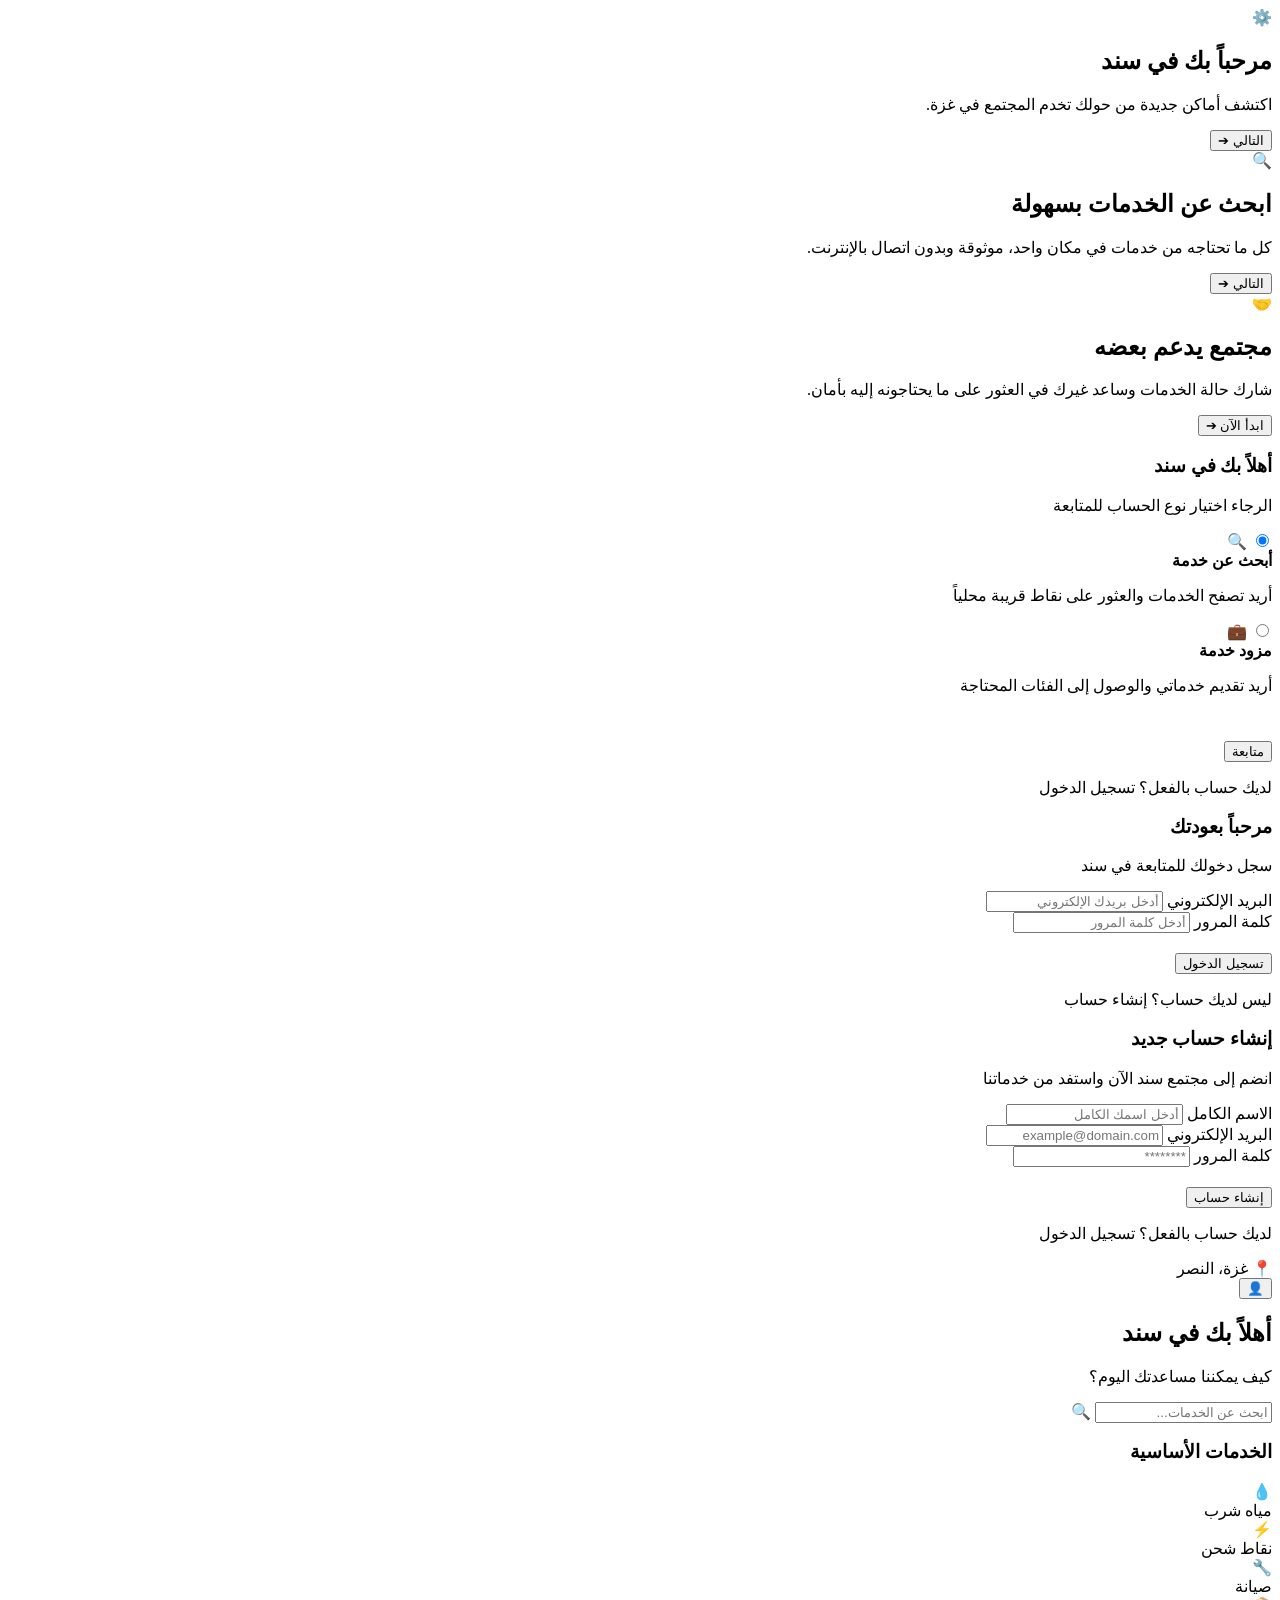
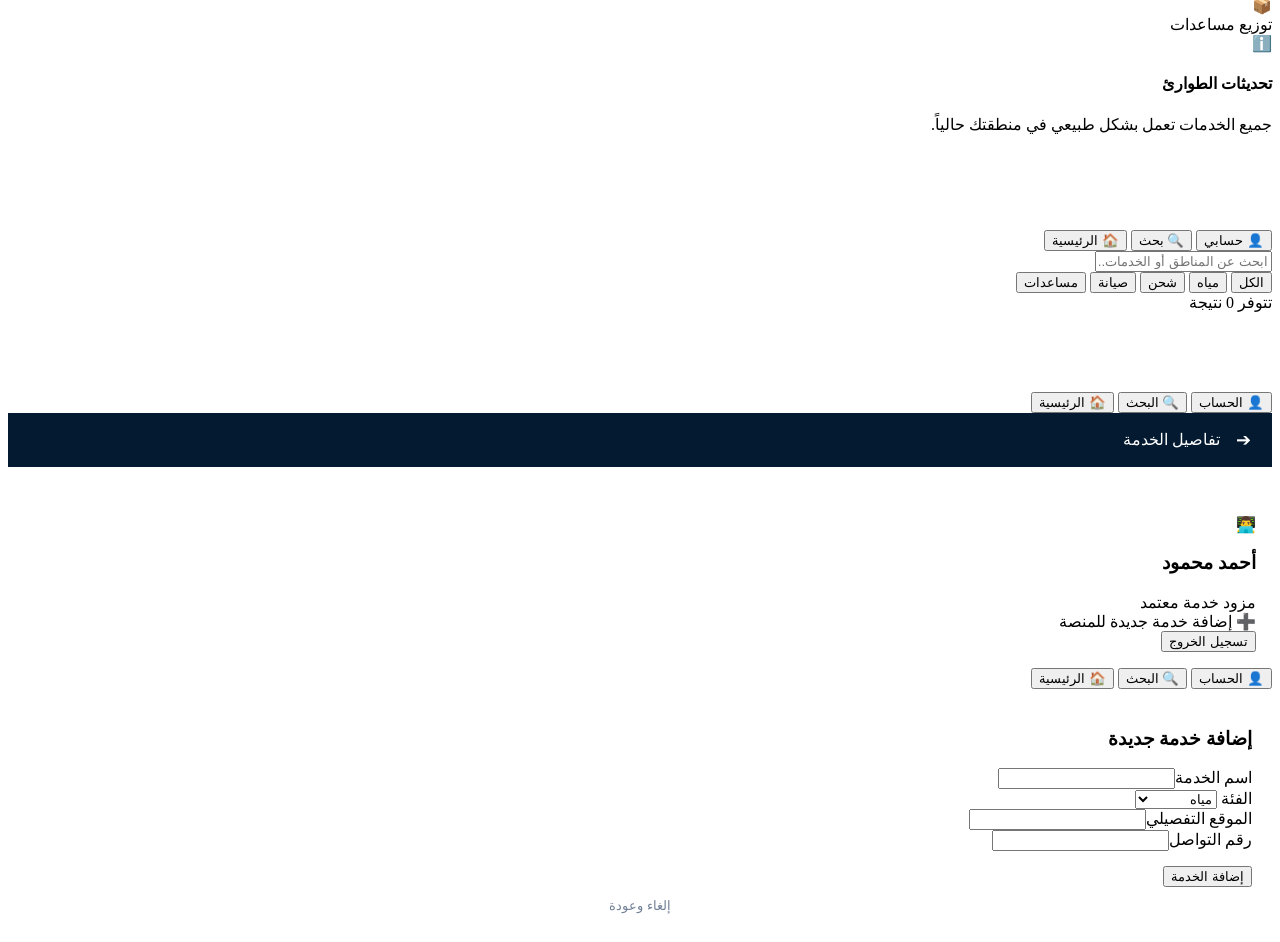
==== index.html @ 319889d6 "Add files via upload" ====
<!DOCTYPE html>
<html lang="ar" dir="rtl">
<head>
    <meta charset="UTF-8">
    <meta name="viewport" content="width=device-width, initial-scale=1.0">
    <title>تطبيق سند</title>
    <link rel="stylesheet" href="css/style.css">
    <link rel="manifest" href="manifest.json">
</head>
<body>

    <div class="app-phone-container">

        <div class="app-view active-view" id="viewIntro1">
            <div class="intro-layout">
                <div class="main-logo-holder">⚙️</div>
                <h2 class="intro-title">مرحباً بك في سند</h2>
                <p class="intro-desc">اكتشف أماكن جديدة من حولك تخدم المجتمع في غزة.</p>
                <div class="intro-dots"><span class="dot active"></span><span class="dot"></span><span class="dot"></span></div>
                <button class="btn-sanad-dark" onclick="navigateTo('viewIntro2')">التالي ➔</button>
            </div>
        </div>

        <div class="app-view" id="viewIntro2">
            <div class="intro-layout">
                <div class="main-logo-holder">🔍</div>
                <h2 class="intro-title">ابحث عن الخدمات بسهولة</h2>
                <p class="intro-desc">كل ما تحتاجه من خدمات في مكان واحد، موثوقة وبدون اتصال بالإنترنت.</p>
                <div class="intro-dots"><span class="dot"></span><span class="dot active"></span><span class="dot"></span></div>
                <button class="btn-sanad-dark" onclick="navigateTo('viewIntro3')">التالي ➔</button>
            </div>
        </div>

        <div class="app-view" id="viewIntro3">
            <div class="intro-layout">
                <div class="main-logo-holder">🤝</div>
                <h2 class="intro-title">مجتمع يدعم بعضه</h2>
                <p class="intro-desc">شارك حالة الخدمات وساعد غيرك في العثور على ما يحتاجونه إليه بأمان.</p>
                <div class="intro-dots"><span class="dot"></span><span class="dot"></span><span class="dot active"></span></div>
                <button class="btn-sanad-dark" onclick="navigateTo('viewUserType')">ابدأ الآن ➔</button>
            </div>
        </div>

        <div class="app-view" id="viewUserType">
            <div class="auth-header-zone">
                <h3>أهلاً بك في سند</h3>
                <p>الرجاء اختيار نوع الحساب للمتابعة</p>
            </div>
            <div class="view-body">
                <div class="selection-card">
                    <input type="radio" id="typeSeeker" name="user_role" value="seeker" checked>
                    <label for="typeSeeker">
                        <span class="selection-icon">🔍</span>
                        <div class="selection-texts">
                            <strong>أبحث عن خدمة</strong>
                            <p>أريد تصفح الخدمات والعثور على نقاط قريبة محلياً</p>
                        </div>
                    </label>
                </div>
                <div class="selection-card">
                    <input type="radio" id="typeProvider" name="user_role" value="provider">
                    <label for="typeProvider">
                        <span class="selection-icon">💼</span>
                        <div class="selection-texts">
                            <strong>مزود خدمة</strong>
                            <p>أريد تقديم خدماتي والوصول إلى الفئات المحتاجة</p>
                </div>
                    </label>
                </div>
                <button class="btn-sanad-dark" style="margin-top: 30px;" onclick="navigateTo('viewLogin')">متابعة</button>
                <p class="auth-switch-text">لديك حساب بالفعل؟ <span onclick="navigateTo('viewLogin')">تسجيل الدخول</span></p>
            </div>
        </div>

        <div class="app-view" id="viewLogin">
            <div class="auth-header-zone">
                <h3>مرحباً بعودتك</h3>
                <p>سجل دخولك للمتابعة في سند</p>
            </div>
            <div class="view-body">
                <form class="auth-form" onsubmit="event.preventDefault(); navigateTo('viewDashboard');">
                    <div class="input-group">
                        <label>البريد الإلكتروني</label>
                        <input type="email" placeholder="أدخل بريدك الإلكتروني" required>
                    </div>
                    <div class="input-group">
                        <label>كلمة المرور</label>
                        <input type="password" placeholder="أدخل كلمة المرور" required>
                    </div>
                    <button type="submit" class="btn-sanad-dark" style="margin-top: 20px;">تسجيل الدخول</button>
                </form>
                <p class="auth-switch-text">ليس لديك حساب؟ <span onclick="navigateTo('viewRegister')">إنشاء حساب</span></p>
            </div>
        </div>

        <div class="app-view" id="viewRegister">
            <div class="auth-header-zone">
                <h3>إنشاء حساب جديد</h3>
                <p>انضم إلى مجتمع سند الآن واستفد من خدماتنا</p>
            </div>
            <div class="view-body">
                <form class="auth-form" onsubmit="event.preventDefault(); navigateTo('viewDashboard');">
                    <div class="input-group">
                        <label>الاسم الكامل</label>
                        <input type="text" placeholder="أدخل اسمك الكامل" required>
                    </div>
                    <div class="input-group">
                        <label>البريد الإلكتروني</label>
                        <input type="email" placeholder="example@domain.com" required>
                    </div>
                    <div class="input-group">
                        <label>كلمة المرور</label>
                        <input type="password" placeholder="********" required>
                    </div>
                    <button type="submit" class="btn-sanad-dark" style="margin-top: 20px;">إنشاء حساب</button>
                </form>
                <p class="auth-switch-text">لديك حساب بالفعل؟ <span onclick="navigateTo('viewLogin')">تسجيل الدخول</span></p>
            </div>
        </div>

        <div class="app-view" id="viewDashboard">
            <div class="main-blue-hero">
                <div class="hero-top-row">
                    <div class="location-badge-top">📍 غزة، النصر</div>
                    <button class="profile-icon-top" onclick="navigateTo('viewProfile')">👤</button>
                </div>
                <h2 class="hero-greeting">أهلاً بك في سند</h2>
                <p class="hero-subtext">كيف يمكننا مساعدتك اليوم؟</p>
                <div class="search-box-wrapper">
                    <input type="text" placeholder="ابحث عن الخدمات..." onfocus="switchToSearchTab()">
                    <span class="search-trigger-icon">🔍</span>
                </div>
            </div>
            <div class="view-body main-content-scroll" style="padding-bottom: 80px;">
                <h3 class="block-title">الخدمات الأساسية</h3>
                <div class="services-grid-four">
                    <div class="grid-service-card" onclick="quickFilterCategory('water')">
                        <div class="card-icon-holder water-bg">💧</div>
                        <span>مياه شرب</span>
                    </div>
                    <div class="grid-service-card" onclick="quickFilterCategory('power')">
                        <div class="card-icon-holder power-bg">⚡</div>
                        <span>نقاط شحن</span>
                    </div>
                    <div class="grid-service-card" onclick="quickFilterCategory('maintenance')">
                        <div class="card-icon-holder repair-bg">🔧</div>
                        <span>صيانة</span>
                    </div>
                    <div class="grid-service-card" onclick="quickFilterCategory('aid')">
                        <div class="card-icon-holder aid-bg">📦</div>
                        <span>توزيع مساعدات</span>
                    </div>
                </div>
                <div class="emergency-alert-card">
                    <div class="alert-info-icon">ℹ️</div>
                    <div class="alert-text-content">
                        <h4>تحديثات الطوارئ</h4>
                        <p>جميع الخدمات تعمل بشكل طبيعي في منطقتك حالياً.</p>
                    </div>
                </div>
            </div>
            <nav class="bottom-nav-bar">
                <button class="nav-item-btn" onclick="navigateTo('viewProfile')">👤 <span class="nav-text">حسابي</span></button>
                <button class="nav-item-btn" onclick="navigateTo('viewSearch')">🔍 <span class="nav-text">بحث</span></button>
                <button class="nav-item-btn active-nav" onclick="navigateTo('viewDashboard')">🏠 <span class="nav-text">الرئيسية</span></button>
            </nav>
        </div>

        <div class="app-view" id="viewSearch">
            <div class="search-sticky-header">
                <div class="search-bar-row">
                    <input type="text" id="mainSearchInput" placeholder="ابحث عن المناطق أو الخدمات..." oninput="executeOfflineSearch()">
                </div>
                <div class="mini-category-filters">
                    <button class="mini-tab active" id="tab-all" onclick="setSearchFilter('all')">الكل</button>
                    <button class="mini-tab" id="tab-water" onclick="setSearchFilter('water')">مياه</button>
                    <button class="mini-tab" id="tab-power" onclick="setSearchFilter('power')">شحن</button>
                    <button class="mini-tab" id="tab-maintenance" onclick="setSearchFilter('maintenance')">صيانة</button>
                    <button class="mini-tab" id="tab-aid" onclick="setSearchFilter('aid')">مساعدات</button>
                </div>
                <div class="results-count-line" id="resultsCount">تتوفر 0 نتيجة</div>
            </div>
            <div class="view-body search-results-scroll" id="searchResultsContainer" style="padding-bottom: 80px;">
                </div>
            <nav class="bottom-nav-bar">
                <button class="nav-item-btn" onclick="navigateTo('viewProfile')">👤 الحساب</button>
                <button class="nav-item-btn active-nav" onclick="navigateTo('viewSearch')">🔍 البحث</button>
                <button class="nav-item-btn" onclick="navigateTo('viewDashboard')">🏠 الرئيسية</button>
            </nav>
        </div>

        <div class="app-view" id="viewDetails">
            <header class="view-header" style="background:#031A30; color:white; padding:15px; display:flex; gap:10px; align-items:center;">
                <button onclick="navigateTo('viewSearch')" style="background:none; border:none; color:white; font-size:18px; cursor:pointer;">➔</button>
                <span id="detailsHeaderTitle">تفاصيل الخدمة</span>
            </header>
            <div class="view-body" id="detailsContentBody" style="padding:16px;">
                </div>
        </div>

        <div class="app-view" id="viewProfile">
            <div class="profile-layout" style="padding:16px;">
                <div class="profile-card-center">
                    <div class="profile-avatar-big">👨‍💻</div>
                    <h3 class="profile-name-text">أحمد محمود</h3>
                    <span class="profile-role-tag">مزود خدمة معتمد</span>
                </div>
                <div class="profile-menu-list">
                    <div class="menu-item-row" onclick="navigateTo('viewAddService')">
                        <span class="menu-text">➕ إضافة خدمة جديدة للمنصة</span>
                    </div>
                </div>
                <button class="btn-logout-danger" onclick="navigateTo('viewUserType')">تسجيل الخروج</button>
            </div>
            <nav class="bottom-nav-bar">
                <button class="nav-item-btn active-nav" onclick="navigateTo('viewProfile')">👤 الحساب</button>
                <button class="nav-item-btn" onclick="navigateTo('viewSearch')">🔍 البحث</button>
                <button class="nav-item-btn" onclick="navigateTo('viewDashboard')">🏠 الرئيسية</button>
            </nav>
        </div>

        <div class="app-view" id="viewAddService">
            <div style="padding:20px;">
                <h3>إضافة خدمة جديدة</h3>
                <form class="auth-form" onsubmit="event.preventDefault(); saveNewServiceOffline();">
                    <div class="input-group"><label>اسم الخدمة</label><input type="text" id="addName" required></div>
                    <div class="input-group">
                        <label>الفئة</label>
                        <select id="addCategory" class="custom-select-sanad">
                            <option value="water">مياه</option>
                            <option value="power">شحن طاقة</option>
                        </select>
                    </div>
                    <div class="input-group"><label>الموقع التفصيلي</label><input type="text" id="addLocation" required></div>
                    <div class="input-group"><label>رقم التواصل</label><input type="text" id="addPhone" required></div>
                    <button type="submit" class="btn-sanad-dark" style="margin-top:15px;">إضافة الخدمة</button>
                </form>
                <button onclick="navigateTo('viewProfile')" style="width:100%; margin-top:10px; background:none; border:none; color:#718096;">إلغاء وعودة</button>
            </div>
        </div>

    </div> <script src="js/data.js"></script>
    <script src="js/app.js"></script>
</body>
</html>
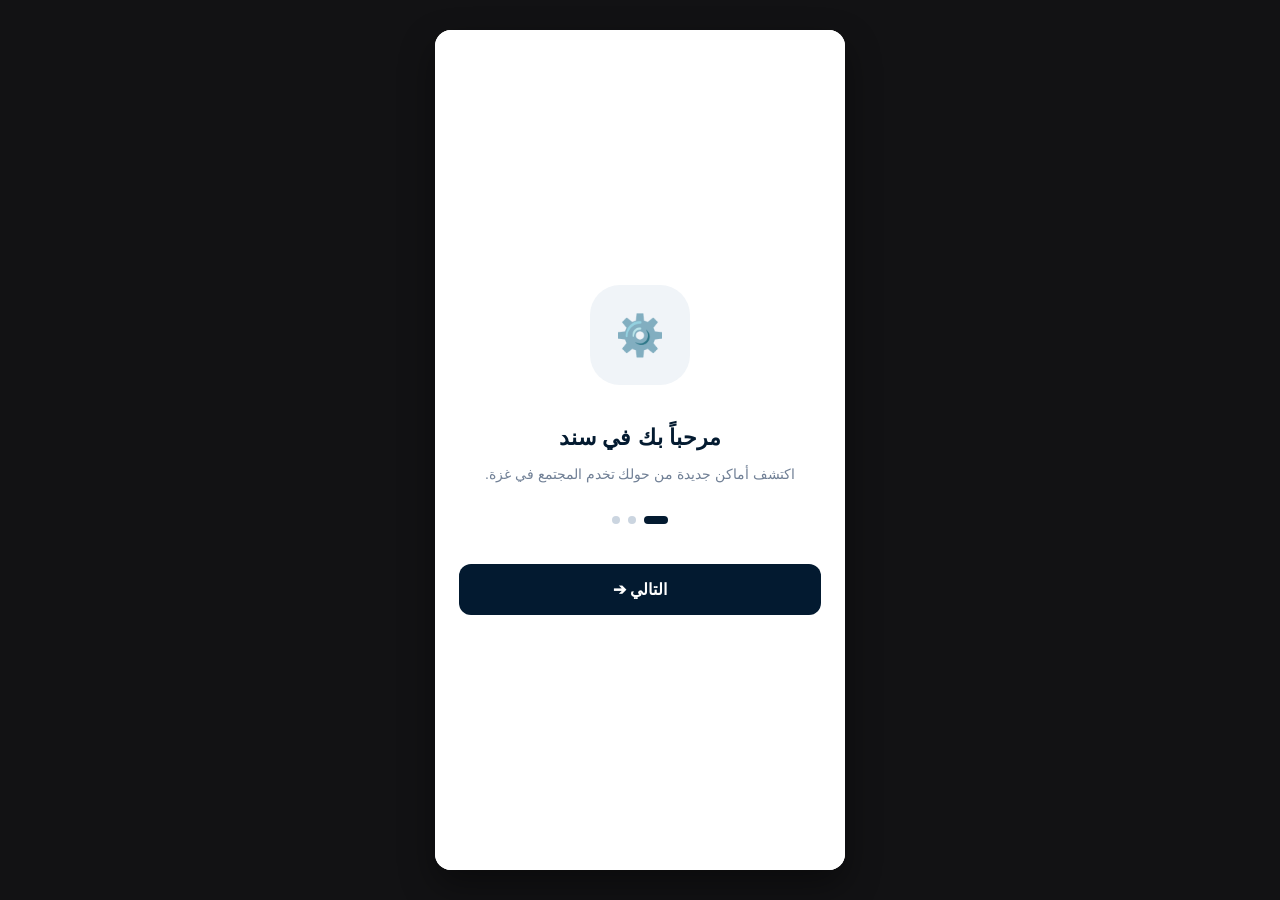
==== commit 9669e56b: "Add files via upload" ====
--- a/index.html
+++ b/index.html
@@ -4,8 +4,11 @@
     <meta charset="UTF-8">
     <meta name="viewport" content="width=device-width, initial-scale=1.0">
     <title>تطبيق سند</title>
-    <link rel="stylesheet" href="css/style.css">
-    <link rel="manifest" href="manifest.json">
+    <link rel="stylesheet" href="style.css">
+    <link rel="stylesheet" href="manifest.json">
+    
+    <script src="data.js"></script>
+    <script src="app.js"></script>
 </head>
 <body>
 
--- a/style.css
+++ b/style.css
@@ -0,0 +1,1049 @@
+/* الأنماط العامة لملائمة واجهة فيجما */
+* {
+    margin: 0;
+    padding: 0;
+    box-sizing: border-box;
+    font-family: 'Noto Kufi Arabic', sans-serif;
+}
+
+body {
+    background-color: #121214;
+    display: flex;
+    justify-content: center;
+    align-items: center;
+    min-height: 100vh;
+    color: #1a202c;
+}
+
+/* حاوية محاكاة الهاتف الذكي */
+.app-phone-container {
+    width: 100%;
+    max-width: 410px;
+    height: 100vh;
+    max-height: 840px;
+    background-color: #fcfdfe; /* الخلفية البيضاء الناعمة المأخوذة من الصور */
+    position: relative;
+    overflow: hidden;
+    box-shadow: 0 15px 35px rgba(0,0,0,0.4);
+    border-radius: 16px;
+}
+
+/* التحكم بظهور واختفاء الشاشات */
+.app-view {
+    display: none;
+    width: 100%;
+    height: 100%;
+    flex-direction: column;
+    position: absolute;
+    top: 0;
+    left: 0;
+}
+
+.view-active {
+    display: flex;
+}
+
+/* ==================== 0. أنماط شاشة التحميل (Splash) ==================== */
+#viewSplash {
+    background: radial-gradient(circle at center, #f4f7fb 0%, #e9eff5 100%);
+    justify-content: center;
+    align-items: center;
+}
+
+.splash-title {
+    font-size: 36px;
+    color: #031A30;
+    font-weight: 700;
+    margin-top: 20px;
+    text-align: center;
+}
+
+/* أيقونة اللوكيشن المميزة من شعارك (سند) */
+.sanad-pin {
+    width: 110px;
+    height: 110px;
+    background-color: #031A30; /* اللون الكحلي الأساسي للشعار */
+    border-radius: 50% 50% 50% 0;
+    transform: rotate(-45deg);
+    position: relative;
+    display: flex;
+    justify-content: center;
+    align-items: center;
+    margin: 0 auto;
+    box-shadow: 0 8px 16px rgba(3, 26, 48, 0.2);
+}
+
+.sanad-pin::after {
+    content: '';
+    width: 65px;
+    height: 65px;
+    background-color: #ffffff;
+    border-radius: 50%;
+    position: absolute;
+}
+
+.leaf-accent {
+    width: 35px;
+    height: 35px;
+    background-color: #7fa43b; /* اللون الأخضر النباتي من شعارك */
+    border-radius: 0 70% 0 70%;
+    transform: rotate(45deg);
+    z-index: 2;
+}
+
+.small-pin {
+    width: 70px;
+    height: 70px;
+}
+.small-pin::after {
+    width: 40px;
+    height: 40px;
+}
+.small-pin .leaf-accent {
+    width: 22px;
+    height: 22px;
+}
+
+/* ==================== 1. أنماط شاشات التعريف (Onboarding) ==================== */
+.onboarding-slider {
+    display: flex;
+    width: 300%;
+    height: 80%;
+    transition: transform 0.4s cubic-bezier(0.4, 0, 0.2, 1);
+}
+
+.onboarding-slide {
+    width: 33.333%;
+    height: 100%;
+    display: flex;
+    flex-direction: column;
+    align-items: center;
+    justify-content: center;
+    padding: 0 32px;
+    text-align: center;
+}
+
+.slide-card-img {
+    width: 260px;
+    height: 260px;
+    background-color: #ffffff;
+    border-radius: 36px;
+    display: flex;
+    justify-content: center;
+    align-items: center;
+    box-shadow: 0 10px 25px rgba(0, 0, 0, 0.04);
+    margin-bottom: 40px;
+    border: 1px solid #f0f4f8;
+}
+
+.slide-title {
+    font-size: 24px;
+    font-weight: 700;
+    color: #031A30;
+    margin-bottom: 16px;
+}
+
+.slide-desc {
+    font-size: 14px;
+    color: #718096;
+    line-height: 1.7;
+}
+
+.onboarding-footer {
+    height: 20%;
+    display: flex;
+    flex-direction: column;
+    justify-content: space-between;
+    align-items: center;
+    padding: 0 24px 40px 24px;
+}
+
+/* النقاط مطابقة تماماً للملف رقم 1 */
+.dots-container {
+    display: flex;
+    gap: 6px;
+}
+
+.step-dot {
+    width: 8px;
+    height: 8px;
+    border-radius: 50%;
+    background-color: #cbd5e0;
+    transition: all 0.3s ease;
+}
+
+.step-dot.active {
+    background-color: #031A30;
+    width: 24px;
+    border-radius: 4px;
+}
+
+/* الزر الكحلي الداكن المأخوذ من الصور */
+.btn-sanad-dark {
+    width: 100%;
+    background-color: #031A30;
+    color: #ffffff;
+    border: none;
+    padding: 16px;
+    border-radius: 12px;
+    font-size: 16px;
+    font-weight: 700;
+    cursor: pointer;
+    display: flex;
+    justify-content: center;
+    align-items: center;
+    gap: 8px;
+    transition: background-color 0.2s;
+}
+
+.btn-sanad-dark:active {
+    background-color: #092c4e;
+}
+
+/* ==================== 2. الهيدر المشترك للواجهات الداخلية ==================== */
+.view-header {
+    height: 60px;
+    display: flex;
+    align-items: center;
+    padding: 0 20px;
+    border-bottom: 1px solid #edf2f7;
+    background-color: #ffffff;
+}
+
+.back-arrow-btn {
+    background: none;
+    border: none;
+    font-size: 20px;
+    color: #031A30;
+    cursor: pointer;
+}
+
+.header-title {
+    margin-right: auto;
+    margin-left: auto;
+    font-weight: 700;
+    color: #031A30;
+    font-size: 18px;
+}
+
+.view-body {
+    flex: 1;
+    padding: 30px 24px;
+    overflow-y: auto;
+}
+
+.main-heading {
+    font-size: 26px;
+    font-weight: 700;
+    color: #031A30;
+    margin-bottom: 6px;
+}
+
+.sub-heading {
+    font-size: 14px;
+    color: #718096;
+    margin-bottom: 35px;
+}
+
+/* ==================== 3. كروت تحديد نوع الحساب (الملف 2 و 5) ==================== */
+.selection-cards {
+    display: flex;
+    flex-direction: column;
+    gap: 16px;
+}
+
+.type-card-label {
+    cursor: pointer;
+}
+
+.type-card-label input[type="radio"] {
+    display: none; /* إخفاء زر الراديو التقليدي */
+}
+
+.type-card-content {
+    border: 1px solid #e2e8f0;
+    border-radius: 14px;
+    padding: 20px;
+    display: flex;
+    align-items: center;
+    gap: 16px;
+    background-color: #ffffff;
+    transition: all 0.2s ease;
+}
+
+/* عند اختيار الكرت يظهر تحديد أزرق ناعم خفيف */
+.type-card-label input[type="radio"]:checked + .type-card-content {
+    border-color: #3182ce;
+    background-color: #f7fafc;
+}
+
+.radio-custom {
+    width: 20px;
+    height: 20px;
+    border: 2px solid #cbd5e0;
+    border-radius: 50%;
+    display: inline-block;
+    position: relative;
+}
+
+.type-card-label input[type="radio"]:checked + .type-card-content .radio-custom {
+    border-color: #3182ce;
+}
+
+.type-card-label input[type="radio"]:checked + .type-card-content .radio-custom::after {
+    content: '';
+    width: 10px;
+    height: 10px;
+    background-color: #3182ce;
+    border-radius: 50%;
+    position: absolute;
+    top: 50%;
+    left: 50%;
+    transform: translate(-50%, -50%);
+}
+
+.card-text-wrapper {
+    flex: 1;
+}
+
+.card-text-wrapper h3 {
+    font-size: 16px;
+    font-weight: 700;
+    color: #031A30;
+    margin-bottom: 4px;
+}
+
+.card-text-wrapper p {
+    font-size: 12px;
+    color: #718096;
+    line-height: 1.5;
+}
+
+.card-icon {
+    font-size: 24px;
+    background-color: #f7fafc;
+    width: 44px;
+    height: 44px;
+    display: flex;
+    justify-content: center;
+    align-items: center;
+    border-radius: 10px;
+    border: 1px solid #edf2f7;
+}
+
+.switch-view-text {
+    text-align: center;
+    font-size: 14px;
+    color: #718096;
+    margin-top: 24px;
+}
+
+.link-span {
+    color: #3182ce;
+    font-weight: 700;
+    cursor: pointer;
+}
+
+/* ==================== 4. عناصر حقول الإدخال والاستمارات ==================== */
+.auth-layout {
+    display: flex;
+    flex-direction: column;
+    align-items: center;
+    justify-content: center;
+    height: 100%;
+}
+
+.auth-form {
+    width: 100%;
+    display: flex;
+    flex-direction: column;
+    gap: 20px;
+}
+
+.input-group {
+    display: flex;
+    flex-direction: column;
+    gap: 8px;
+    position: relative;
+}
+
+.input-group label {
+    font-size: 14px;
+    font-weight: 500;
+    color: #4a5568;
+}
+
+.input-group input {
+    width: 100%;
+    padding: 14px 16px;
+    border: 1px solid #e2e8f0;
+    border-radius: 12px;
+    font-size: 14px;
+    background-color: #ffffff;
+    color: #1a202c;
+    outline: none;
+}
+
+.input-group input:focus {
+    border-color: #031A30;
+}
+
+.forget-password {
+    align-self: flex-start;
+    font-size: 12px;
+    color: #718096;
+    cursor: pointer;
+    margin-top: 4px;
+}
+
+.terms-checkbox {
+    display: flex;
+    align-items: flex-start;
+    gap: 10px;
+    margin-top: 10px;
+}
+
+.terms-checkbox input {
+    margin-top: 4px;
+}
+
+.terms-checkbox label {
+    font-size: 12px;
+    color: #4a5568;
+    line-height: 1.6;
+}
+/* تنسيقات شاشة الدليل الرئيسي */
+.main-app-header {
+    background-color: #031A30;
+    color: white;
+    padding: 16px 20px;
+    display: flex;
+    justify-content: space-between;
+    align-items: center;
+}
+
+.app-branding-center {
+    text-align: center;
+}
+
+.app-logo-text {
+    font-size: 20px;
+    font-weight: 700;
+    display: block;
+}
+
+.pwa-badge {
+    font-size: 10px;
+    color: #4ade80;
+    background: rgba(74, 222, 128, 0.15);
+    padding: 2px 6px;
+    border-radius: 10px;
+}
+
+.search-box-wrapper {
+    position: relative;
+    margin-bottom: 20px;
+}
+
+.search-box-wrapper input {
+    width: 100%;
+    padding: 14px 45px 14px 16px;
+    border: 1px solid #e2e8f0;
+    border-radius: 12px;
+    background-color: #ffffff;
+    font-size: 14px;
+    outline: none;
+}
+
+.search-trigger-icon {
+    position: absolute;
+    right: 16px;
+    top: 50%;
+    transform: translateY(-50%);
+    font-size: 16px;
+}
+
+.category-tabs-row {
+    display: flex;
+    gap: 8px;
+    overflow-x: auto;
+    padding-bottom: 12px;
+    margin-bottom: 20px;
+    scrollbar-width: none;
+}
+.category-tabs-row::-webkit-scrollbar { display: none; }
+
+.tab-item {
+    background-color: #ffffff;
+    border: 1px solid #e2e8f0;
+    padding: 8px 16px;
+    border-radius: 20px;
+    font-size: 12px;
+    font-weight: 500;
+    white-space: nowrap;
+    cursor: pointer;
+    color: #4a5568;
+    transition: all 0.2s;
+}
+
+.tab-item.active {
+    background-color: #031A30;
+    color: white;
+    border-color: #031A30;
+}
+
+/* تصميم كروت الخدمات المستوحى من جداول البيانات */
+.service-data-card {
+    background: #ffffff;
+    border: 1px solid #edf2f7;
+    border-radius: 14px;
+    padding: 16px;
+    margin-bottom: 12px;
+    box-shadow: 0 4px 6px rgba(0,0,0,0.02);
+}
+
+.card-header-line {
+    display: flex;
+    justify-content: space-between;
+    align-items: center;
+    margin-bottom: 8px;
+}
+
+.badge-region {
+    background-color: #ebf8ff;
+    color: #2b6cb0;
+    font-size: 12px;
+    font-weight: 700;
+    padding: 4px 10px;
+    border-radius: 6px;
+}
+
+.badge-status {
+    font-size: 11px;
+    font-weight: 700;
+    padding: 4px 8px;
+    border-radius: 20px;
+}
+
+/* ربط الألوان بالحالات الواقعية لجداول الإكسل */
+.status-متوفر, .status-متاح { background-color: #f0fdf4; color: #166534; }
+.status-محدود, .status-ضغط_متوسط, .status-منخفض { background-color: #fefce8; color: #854d0e; }
+.status-شبه_منتهي, .status-ضغط_مرتفع { background-color: #fef2f2; color: #991b1b; }
+
+.card-main-title {
+    font-size: 15px;
+    font-weight: 700;
+    color: #2d3748;
+    margin-bottom: 6px;
+}
+
+.card-detail-row {
+    font-size: 12px;
+    color: #718096;
+    margin-bottom: 4px;
+    display: flex;
+    align-items: center;
+    gap: 6px;
+}
+
+.card-metrics-grid {
+    background-color: #f7fafc;
+    border-radius: 8px;
+    padding: 10px;
+    margin-top: 10px;
+    display: grid;
+    grid-template-columns: repeat(2, 1fr);
+    gap: 8px;
+    font-size: 11px;
+}
+
+.metric-box strong {
+    color: #031A30;
+}
+/* الأنماط الجديدة والمكملة لفيجما - الملف 4 */
+
+/* 1. الهيرو الأزرق الكحلي في الرئيسية */
+.main-blue-hero {
+    background-color: #031A30; /* نفس كحلي فيجما الداكن */
+    color: #ffffff;
+    padding: 30px 24px 40px 24px;
+    border-radius: 0 0 28px 28px; /* الانحناء السفلي الملحوظ في الواجهة */
+}
+
+.hero-top-row {
+    display: flex;
+    justify-content: space-between;
+    align-items: center;
+    margin-bottom: 20px;
+}
+
+.location-badge-top {
+    font-size: 13px;
+    background: rgba(255, 255, 255, 0.12);
+    padding: 6px 14px;
+    border-radius: 20px;
+    font-weight: 500;
+}
+
+.profile-icon-top {
+    background: rgba(255, 255, 255, 0.15);
+    border: none;
+    width: 36px;
+    height: 36px;
+    border-radius: 50%;
+    color: white;
+    cursor: pointer;
+}
+
+.hero-greeting {
+    font-size: 24px;
+    font-weight: 700;
+    margin-bottom: 4px;
+}
+
+.hero-subtext {
+    font-size: 13px;
+    color: #a0aec0;
+    margin-bottom: 24px;
+}
+
+/* 2. شبكة الأزرار الأربعة للخدمات الأساسية */
+.services-grid-four {
+    display: grid;
+    grid-template-columns: repeat(2, 1fr);
+    gap: 16px;
+    margin-top: 10px;
+}
+
+.grid-service-card {
+    background-color: #ffffff;
+    border: 1px solid #edf2f7;
+    border-radius: 20px;
+    padding: 20px;
+    text-align: center;
+    cursor: pointer;
+    box-shadow: 0 4px 12px rgba(0,0,0,0.015);
+    transition: transform 0.2s;
+}
+
+.grid-service-card:active { transform: scale(0.96); }
+
+.card-icon-holder {
+    width: 55px;
+    height: 55px;
+    border-radius: 50%;
+    display: flex;
+    justify-content: center;
+    align-items: center;
+    font-size: 22px;
+    margin: 0 auto 12px auto;
+}
+
+/* خلفيات الأيقونات الهادئة من فيجما */
+.water-bg { background-color: #e6f0fa; }
+.power-bg { background-color: #fef9e6; }
+.repair-bg { background-color: #f4ebe6; }
+.aid-bg { background-color: #e6f4ea; }
+
+.grid-service-card span {
+    font-size: 13px;
+    font-weight: 700;
+    color: #2d3748;
+}
+
+/* بطاقة تنبيه الطوارئ الخضراء/الفاتحة التحتية */
+.emergency-alert-card {
+    background-color: #f0fdf4;
+    border: 1px solid #dcfce7;
+    border-radius: 16px;
+    padding: 16px;
+    display: flex;
+    gap: 12px;
+    margin-top: 24px;
+    align-items: center;
+}
+
+.alert-info-icon { font-size: 20px; }
+.alert-text-content h4 { font-size: 13px; font-weight: 700; color: #166534; }
+.alert-text-content p { font-size: 11px; color: #1e8754; margin-top: 2px; }
+
+/* 3. شريط التنقل السفلي المطور (Bottom Navigation) */
+.bottom-nav-bar {
+    position: absolute;
+    bottom: 0;
+    left: 0;
+    width: 100%;
+    height: 65px;
+    background-color: #ffffff;
+    border-top: 1px solid #edf2f7;
+    display: flex;
+    justify-content: space-around;
+    align-items: center;
+    z-index: 100;
+}
+
+.nav-item-btn {
+    background: none;
+    border: none;
+    display: flex;
+    flex-direction: column;
+    align-items: center;
+    gap: 4px;
+    cursor: pointer;
+    color: #a0aec0;
+    font-size: 11px;
+    font-weight: 500;
+}
+
+.nav-item-btn.active-nav {
+    color: #7fa43b; /* اللون الأخضر النشط المعتمد للتبويبات الحالية */
+    font-weight: 700;
+}
+
+/* 4. شاشة التفاصيل والصور */
+.details-main-img {
+    width: 100%;
+    height: 180px;
+    background-color: #e2e8f0;
+    border-radius: 16px;
+    object-fit: cover;
+    margin-bottom: 16px;
+}
+
+.details-action-buttons {
+    display: flex;
+    gap: 12px;
+    margin: 16px 0;
+}
+
+.btn-action-outline {
+    flex: 1;
+    background: none;
+    border: 1px solid #cbd5e0;
+    padding: 12px;
+    border-radius: 10px;
+    font-size: 13px;
+    font-weight: 700;
+    cursor: pointer;
+    color: #4a5568;
+}
+
+.custom-select-sanad {
+    width: 100%; padding: 14px; border: 1px solid #e2e8f0; border-radius: 12px; font-size: 14px; outline: none; background-color: #ffffff;
+}
+
+/* الملف الشخصي وقائمة الخيارات */
+.profile-card-center { text-align: center; padding: 20px 0; }
+.profile-avatar-big { font-size: 50px; }
+.profile-name-text { font-size: 18px; color: #031A30; margin-top: 10px; }
+.profile-role-tag { font-size: 11px; background-color: #f0fdf4; color: #166534; padding: 2px 8px; border-radius: 10px; }
+.profile-phone-sub { font-size: 12px; color: #718096; margin-top: 6px; cursor: pointer; }
+
+.profile-menu-list { display: flex; flex-direction: column; gap: 4px; margin-top: 15px; }
+.menu-item-row { display: flex; align-items: center; padding: 16px; background: #ffffff; border: 1px solid #f7fafc; border-radius: 12px; cursor: pointer; }
+.menu-text { flex: 1; font-size: 13px; font-weight: 500; margin-right: 12px; text-align: right; }
+.menu-arrow { color: #cbd5e0; font-size: 18px; }
+.btn-logout-danger { width: 100%; background: none; border: 1px solid #f56565; color: #e53e3e; padding: 14px; border-radius: 12px; font-weight: 700; margin-top: 20px; cursor: pointer; }
+/* تنسيقات التنقل والتحكم بالواجهات */
+.app-view {
+    display: none; /* مخفي افتراضياً */
+    width: 100%;
+    height: 100%;
+    position: absolute;
+    top: 0;
+    left: 0;
+    background-color: #ffffff;
+    overflow-y: auto;
+}
+
+.app-view.active-view {
+    display: block; /* يظهر فقط الفعال */
+}
+
+/* تنسيق شاشات التعريف (Intro) */
+.intro-layout {
+    padding: 40px 24px;
+    text-align: center;
+    display: flex;
+    flex-direction: column;
+    align-items: center;
+    justify-content: center;
+    height: 100%;
+}
+.main-logo-holder {
+    width: 100px;
+    height: 100px;
+    background: #f0f4f8;
+    border-radius: 30px;
+    display: flex;
+    justify-content: center;
+    align-items: center;
+    font-size: 40px;
+    margin-bottom: 40px;
+}
+.intro-title { font-size: 22px; font-weight: 700; color: #031A30; margin-bottom: 12px; }
+.intro-desc { font-size: 14px; color: #718096; line-height: 1.6; margin-bottom: 30px; }
+.intro-dots { display: flex; gap: 8px; margin-bottom: 40px; }
+.intro-dots .dot { width: 8px; height: 8px; background: #cbd5e0; border-radius: 50%; }
+.intro-dots .dot.active { width: 24px; background: #031A30; border-radius: 4px; }
+/* تنسيقات شاشة البحث المتقدم والفلترة الفرعية */
+.search-sticky-header {
+    background-color: #031A30; /* لون الهوية الكحلي الداكن من فيجما */
+    padding: 20px 16px 15px 16px;
+    border-radius: 0 0 24px 24px;
+    position: sticky;
+    top: 0;
+    z-index: 10;
+}
+
+.search-bar-row {
+    display: flex;
+    gap: 10px;
+    margin-bottom: 15px;
+}
+
+.search-bar-row input {
+    flex: 1;
+    padding: 12px 16px;
+    border: none;
+    border-radius: 12px;
+    font-size: 14px;
+    background-color: #f7fafc;
+    outline: none;
+}
+
+/* شريط الفلاتر الدائرية الأفقي الناعم */
+.mini-category-filters {
+    display: flex;
+    gap: 8px;
+    overflow-x: auto;
+    padding-bottom: 5px;
+}
+
+/* إخفاء شريط التمرير الافتراضي لشكل جمالي */
+.mini-category-filters::-webkit-scrollbar {
+    display: none;
+}
+
+.mini-tab {
+    background-color: rgba(255, 255, 255, 0.15);
+    color: #ffffff;
+    border: none;
+    padding: 8px 16px;
+    border-radius: 20px;
+    font-size: 12px;
+    cursor: pointer;
+    white-space: nowrap;
+    transition: all 0.2s;
+}
+
+.mini-tab.active {
+    background-color: #7fa43b; /* أخضر فيجما للتبويب النشط */
+    color: #ffffff;
+    font-weight: bold;
+}
+
+.results-count-line {
+    font-size: 12px;
+    color: #a0aec0;
+    margin-top: 10px;
+    text-align: right;
+}
+
+/* حاوية الكروت لتجنب الاختفاء تحت القائمة السفلية */
+.search-results-scroll {
+    padding: 16px;
+    display: flex;
+    flex-direction: column;
+    gap: 12px;
+}
+
+/* حالات الألوان للحالة (متوفر، منخفض، شبه منتهي) المستخرجة من الإكسل */
+.status-متوفر, .status-متاح { background-color: #e6f4ea; color: #137333; }
+.status-منخفض, .status-محدود, .status-ضغط_متوسط { background-color: #fef7e0; color: #b06000; }
+.status-شبه_منتهي, .status-ضغط_مرتفع, .status-شبه_ممتلئ { background-color: #fce8e6; color: #c5221f; }
+/* ==================== تنسيقات كروت البيانات المتقدمة (Figma Style) ==================== */
+.search-results-scroll {
+    padding: 16px;
+    display: flex;
+    flex-direction: column;
+    gap: 14px;
+    background-color: #f7fafc;
+}
+
+/* الكرت الرئيسي المستوحى من التصميم */
+.service-data-card {
+    background: #ffffff;
+    border-radius: 16px;
+    padding: 16px;
+    box-shadow: 0 4px 12px rgba(0, 0, 0, 0.03);
+    border: 1px solid #edf2f7;
+    display: flex;
+    flex-direction: column;
+    gap: 8px;
+    transition: transform 0.2s, box-shadow 0.2s;
+    cursor: pointer;
+    position: relative;
+}
+
+.service-data-card:hover {
+    transform: translateY(-2px);
+    box-shadow: 0 6px 16px rgba(0, 0, 0, 0.06);
+}
+
+/* الصف العلوي للكرت */
+.card-top-header {
+    display: flex;
+    justify-content: space-between;
+    align-items: center;
+}
+
+.card-title-group {
+    display: flex;
+    align-items: center;
+    gap: 10px;
+}
+
+.card-main-icon {
+    width: 40px;
+    height: 40px;
+    border-radius: 12px;
+    display: flex;
+    justify-content: center;
+    align-items: center;
+    font-size: 20px;
+}
+
+/* ألوان الخلفيات للأيقونات حسب الفئة من التصميم */
+.icon-bg-water { background-color: #e6f4fe; color: #0070f3; }
+.icon-bg-power { background-color: #fff9db; color: #fab005; }
+.icon-bg-maintenance { background-color: #f3f0ff; color: #7048e8; }
+.icon-bg-aid { background-color: #ebfbee; color: #40c057; }
+
+.card-name-text {
+    font-size: 15px;
+    font-weight: 700;
+    color: #1a202c;
+    margin: 0;
+}
+
+.card-sub-type {
+    font-size: 11px;
+    color: #718096;
+    margin-top: 2px;
+}
+
+/* باجات الحالة المستديرة */
+.status-badge {
+    font-size: 11px;
+    font-weight: bold;
+    padding: 4px 10px;
+    border-radius: 20px;
+}
+.status-متوفر, .status-متاح { background-color: #e6f4ea; color: #137333; }
+.status-منخفض, .status-محدود, .status-ضغط_متوسط { background-color: #fef7e0; color: #b06000; }
+.status-شبه_منتهي, .status-ضغط_مرتفع, .status-شبه_ممتلئ { background-color: #fce8e6; color: #c5221f; }
+
+/* صف الموقع والتفاصيل */
+.card-meta-row {
+    display: flex;
+    align-items: center;
+    gap: 6px;
+    font-size: 13px;
+    color: #4a5568;
+    margin-top: 4px;
+}
+
+.meta-icon { color: #a0aec0; }
+
+/* شريط المؤشر الإحصائي المتقدم (للماء والشحن والمساعدات) */
+.card-progress-section {
+    margin-top: 8px;
+    display: flex;
+    flex-direction: column;
+    gap: 4px;
+}
+
+.progress-labels {
+    display: flex;
+    justify-content: space-between;
+    font-size: 11px;
+    color: #718096;
+}
+
+.progress-bar-bg {
+    width: 100%;
+    height: 6px;
+    background-color: #edf2f7;
+    border-radius: 10px;
+    overflow: hidden;
+}
+
+.progress-bar-fill {
+    height: 100%;
+    border-radius: 10px;
+    transition: width 0.3s ease;
+}
+.fill-water { background-color: #0070f3; }
+.fill-power { background-color: #fab005; }
+.fill-maintenance { background-color: #7048e8; }
+.fill-aid { background-color: #40c057; }
+
+/* زر الإجراء السفلي للكرت */
+.card-action-btn {
+    margin-top: 8px;
+    width: 100%;
+    background-color: #031A30;
+    color: #ffffff;
+    border: none;
+    padding: 8px;
+    border-radius: 10px;
+    font-size: 12px;
+    font-weight: bold;
+    cursor: pointer;
+    text-align: center;
+}
+/* تنسيق الصورة المصغرة داخل كرت البحث */
+.card-thumb-image {
+    width: 100%;
+    height: 120px;
+    border-radius: 12px;
+    object-fit: cover;
+    margin-bottom: 8px;
+    background-color: #e2e8f0;
+}
+
+/* حاوية الخريطة الثابتة في شاشة التفاصيل وإضافة خدمة */
+.offline-map-placeholder {
+    width: 100%;
+    height: 160px;
+    border-radius: 14px;
+    object-fit: cover;
+    border: 1px solid #edf2f7;
+    margin: 10px 0;
+}
+
+/* زر التوجيه العائم (أيقونة الخريطة الصغيرة) */
+.map-floating-icon {
+    background: #7fa43b;
+    color: white;
+    padding: 6px;
+    border-radius: 8px;
+    font-size: 14px;
+}
+/* تنسيق الصورة المصغرة في واجهة البحث لحل مشكلة التداخل */
+.card-thumb-image {
+    width: 100%;
+    height: 140px;
+    border-radius: 12px;
+    object-fit: cover;
+    margin-bottom: 12px;
+    background-color: #e2e8f0;
+    display: block;
+}
+
+/* تأثير حركة لطيف لموقع الدبوس على الخريطة الثابتة */
+@keyframes bounce {
+    0%, 100% { transform: translateY(0); }
+    50% { transform: translateY(-6px); }
+}
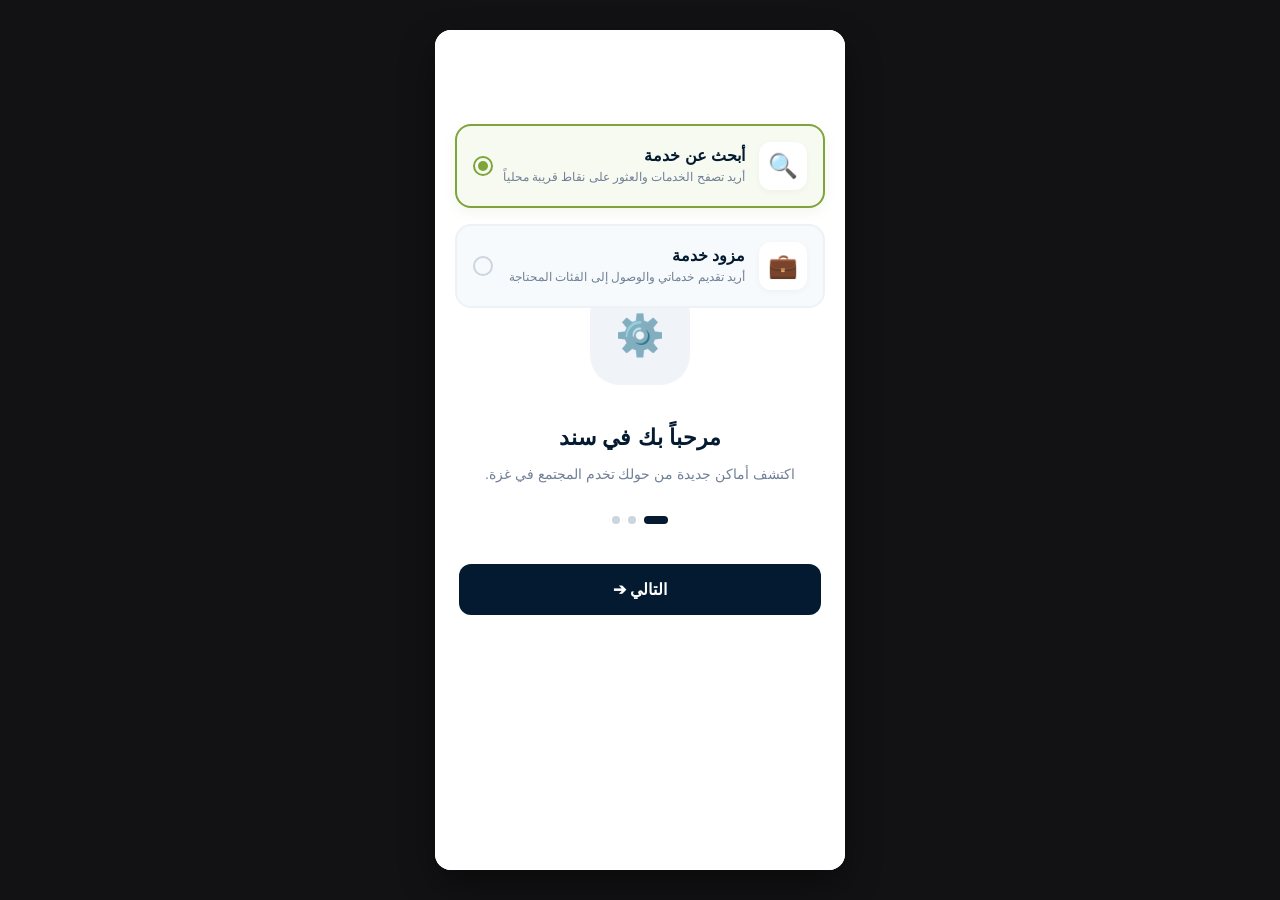
==== commit d85ae906: "Add files via upload" ====
--- a/index.html
+++ b/index.html
@@ -44,82 +44,50 @@
             </div>
         </div>
 
-        <div class="app-view" id="viewUserType">
-            <div class="auth-header-zone">
-                <h3>أهلاً بك في سند</h3>
-                <p>الرجاء اختيار نوع الحساب للمتابعة</p>
-            </div>
-            <div class="view-body">
-                <div class="selection-card">
-                    <input type="radio" id="typeSeeker" name="user_role" value="seeker" checked>
-                    <label for="typeSeeker">
-                        <span class="selection-icon">🔍</span>
-                        <div class="selection-texts">
-                            <strong>أبحث عن خدمة</strong>
-                            <p>أريد تصفح الخدمات والعثور على نقاط قريبة محلياً</p>
-                        </div>
-                    </label>
-                </div>
-                <div class="selection-card">
-                    <input type="radio" id="typeProvider" name="user_role" value="provider">
-                    <label for="typeProvider">
-                        <span class="selection-icon">💼</span>
-                        <div class="selection-texts">
-                            <strong>مزود خدمة</strong>
-                            <p>أريد تقديم خدماتي والوصول إلى الفئات المحتاجة</p>
-                </div>
-                    </label>
-                </div>
-                <button class="btn-sanad-dark" style="margin-top: 30px;" onclick="navigateTo('viewLogin')">متابعة</button>
-                <p class="auth-switch-text">لديك حساب بالفعل؟ <span onclick="navigateTo('viewLogin')">تسجيل الدخول</span></p>
-            </div>
-        </div>
-
-        <div class="app-view" id="viewLogin">
-            <div class="auth-header-zone">
-                <h3>مرحباً بعودتك</h3>
-                <p>سجل دخولك للمتابعة في سند</p>
-            </div>
-            <div class="view-body">
-                <form class="auth-form" onsubmit="event.preventDefault(); navigateTo('viewDashboard');">
-                    <div class="input-group">
-                        <label>البريد الإلكتروني</label>
-                        <input type="email" placeholder="أدخل بريدك الإلكتروني" required>
-                    </div>
-                    <div class="input-group">
-                        <label>كلمة المرور</label>
-                        <input type="password" placeholder="أدخل كلمة المرور" required>
-                    </div>
-                    <button type="submit" class="btn-sanad-dark" style="margin-top: 20px;">تسجيل الدخول</button>
-                </form>
-                <p class="auth-switch-text">ليس لديك حساب؟ <span onclick="navigateTo('viewRegister')">إنشاء حساب</span></p>
-            </div>
-        </div>
-
-        <div class="app-view" id="viewRegister">
-            <div class="auth-header-zone">
-                <h3>إنشاء حساب جديد</h3>
-                <p>انضم إلى مجتمع سند الآن واستفد من خدماتنا</p>
-            </div>
-            <div class="view-body">
-                <form class="auth-form" onsubmit="event.preventDefault(); navigateTo('viewDashboard');">
-                    <div class="input-group">
-                        <label>الاسم الكامل</label>
-                        <input type="text" placeholder="أدخل اسمك الكامل" required>
-                    </div>
-                    <div class="input-group">
-                        <label>البريد الإلكتروني</label>
-                        <input type="email" placeholder="example@domain.com" required>
-                    </div>
-                    <div class="input-group">
-                        <label>كلمة المرور</label>
-                        <input type="password" placeholder="********" required>
-                    </div>
-                    <button type="submit" class="btn-sanad-dark" style="margin-top: 20px;">إنشاء حساب</button>
-                </form>
-                <p class="auth-switch-text">لديك حساب بالفعل؟ <span onclick="navigateTo('viewLogin')">تسجيل الدخول</span></p>
-            </div>
-        </div>
+       <div style="padding: 20px; text-align: center;">
+    <h3 style="color:#031A30; margin-bottom: 8px; font-size: 22px;">أهلاً بك في سند</h3>
+    <p style="color:#718096; font-size: 14px; margin-bottom: 24px;">الرجاء اختيار نوع الحساب للمتابعة</p>
+
+    <!-- حاوية الخيارات المطورة -->
+    <div class="account-type-container">
+        
+        <!-- البطاقة الأولى: باحث عن خدمة -->
+        <div class="account-type-card selected" onclick="selectAccountType(this, 'seeker')">
+            <div class="card-info-group">
+                <div class="card-type-icon">🔍</div>
+                <div class="card-text-details">
+                    <h4>أبحث عن خدمة</h4>
+                    <p>أريد تصفح الخدمات والعثور على نقاط قريبة محلياً</p>
+                </div>
+            </div>
+            <div class="custom-radio"></div>
+            <input type="radio" name="accType" id="typeSeeker" value="seeker" checked>
+        </div>
+
+        <!-- البطاقة الثانية: مزود خدمة -->
+        <div class="account-type-card" onclick="selectAccountType(this, 'provider')">
+            <div class="card-info-group">
+                <div class="card-type-icon">💼</div>
+                <div class="card-text-details">
+                    <h4>مزود خدمة</h4>
+                    <p>أريد تقديم خدماتي والوصول إلى الفئات المحتاجة</p>
+                </div>
+            </div>
+            <div class="custom-radio"></div>
+            <input type="radio" name="accType" id="typeProvider" value="provider">
+        </div>
+
+    </div>
+
+    <!-- زر المتابعة الأنيق المستدير والممتد -->
+    <button class="btn-sanad-dark" style="width: 100%; padding: 14px; border-radius: 14px; font-size: 16px; font-weight: bold; margin-top: 10px;">
+        متابعة
+    </button>
+    
+    <p style="color: #718096; font-size: 13px; margin-top: 20px;">
+        لديك حساب بالفعل؟ <a href="#" style="color: #7fa43b; text-decoration: none; font-weight: bold;">تسجيل الدخول</a>
+    </p>
+</div>
 
         <div class="app-view" id="viewDashboard">
             <div class="main-blue-hero">
--- a/style.css
+++ b/style.css
@@ -1046,4 +1046,105 @@
 @keyframes bounce {
     0%, 100% { transform: translateY(0); }
     50% { transform: translateY(-6px); }
+}
+/* حاوية خيارات نوع الحساب الكلية */
+.account-type-container {
+    display: flex;
+    flex-direction: column;
+    gap: 16px;
+    margin: 24px 0;
+    width: 100%;
+}
+
+/* بطاقة خيار نوع الحساب المخصصة */
+.account-type-card {
+    display: flex;
+    align-items: center;
+    justify-content: space-between;
+    background: #f7fafc;
+    border: 2px solid #edf2f7;
+    border-radius: 16px;
+    padding: 16px;
+    cursor: pointer;
+    transition: all 0.25s ease;
+    position: relative;
+    text-align: right;
+}
+
+/* تأثير تحويم وضغط على البطاقة */
+.account-type-card:hover {
+    border-color: #7fa43b;
+    background-color: #fafdfff5;
+}
+
+/* التنسيق عند اختيار البطاقة بنجاح */
+.account-type-card.selected {
+    border-color: #7fa43b;
+    background-color: #f7faf0;
+    box-shadow: 0 4px 12px rgba(127, 164, 59, 0.1);
+}
+
+/* تنظيم الأيقونة والنصوص في الجانب الأيمن */
+.card-info-group {
+    display: flex;
+    align-items: center;
+    gap: 14px;
+}
+
+/* أيقونة الفئة الدائرية اللطيفة */
+.card-type-icon {
+    font-size: 24px;
+    background: #ffffff;
+    width: 48px;
+    height: 48px;
+    display: flex;
+    align-items: center;
+    justify-content: center;
+    border-radius: 12px;
+    box-shadow: 0 2px 6px rgba(0,0,0,0.04);
+}
+
+/* نصوص العناوين والوصف */
+.card-text-details h4 {
+    margin: 0 0 4px 0;
+    color: #031A30;
+    font-size: 16px;
+    font-weight: bold;
+}
+
+.card-text-details p {
+    margin: 0;
+    color: #718096;
+    font-size: 12px;
+    line-height: 1.4;
+}
+
+/* تخصيص مظهر دائرة الاختيار (Radio Button) المودرن */
+.custom-radio {
+    width: 20px;
+    height: 20px;
+    border: 2px solid #cbd5e0;
+    border-radius: 50%;
+    display: flex;
+    align-items: center;
+    justify-content: center;
+    transition: all 0.2s ease;
+}
+
+.account-type-card.selected .custom-radio {
+    border-color: #7fa43b;
+}
+
+.account-type-card.selected .custom-radio::after {
+    content: "";
+    width: 10px;
+    height: 10px;
+    background: #7fa43b;
+    border-radius: 50%;
+    display: block;
+}
+
+/* إخفاء زر الاختيار الحقيقي التقليدي من الشاشة */
+.account-type-card input[type="radio"] {
+    display: none;
 }
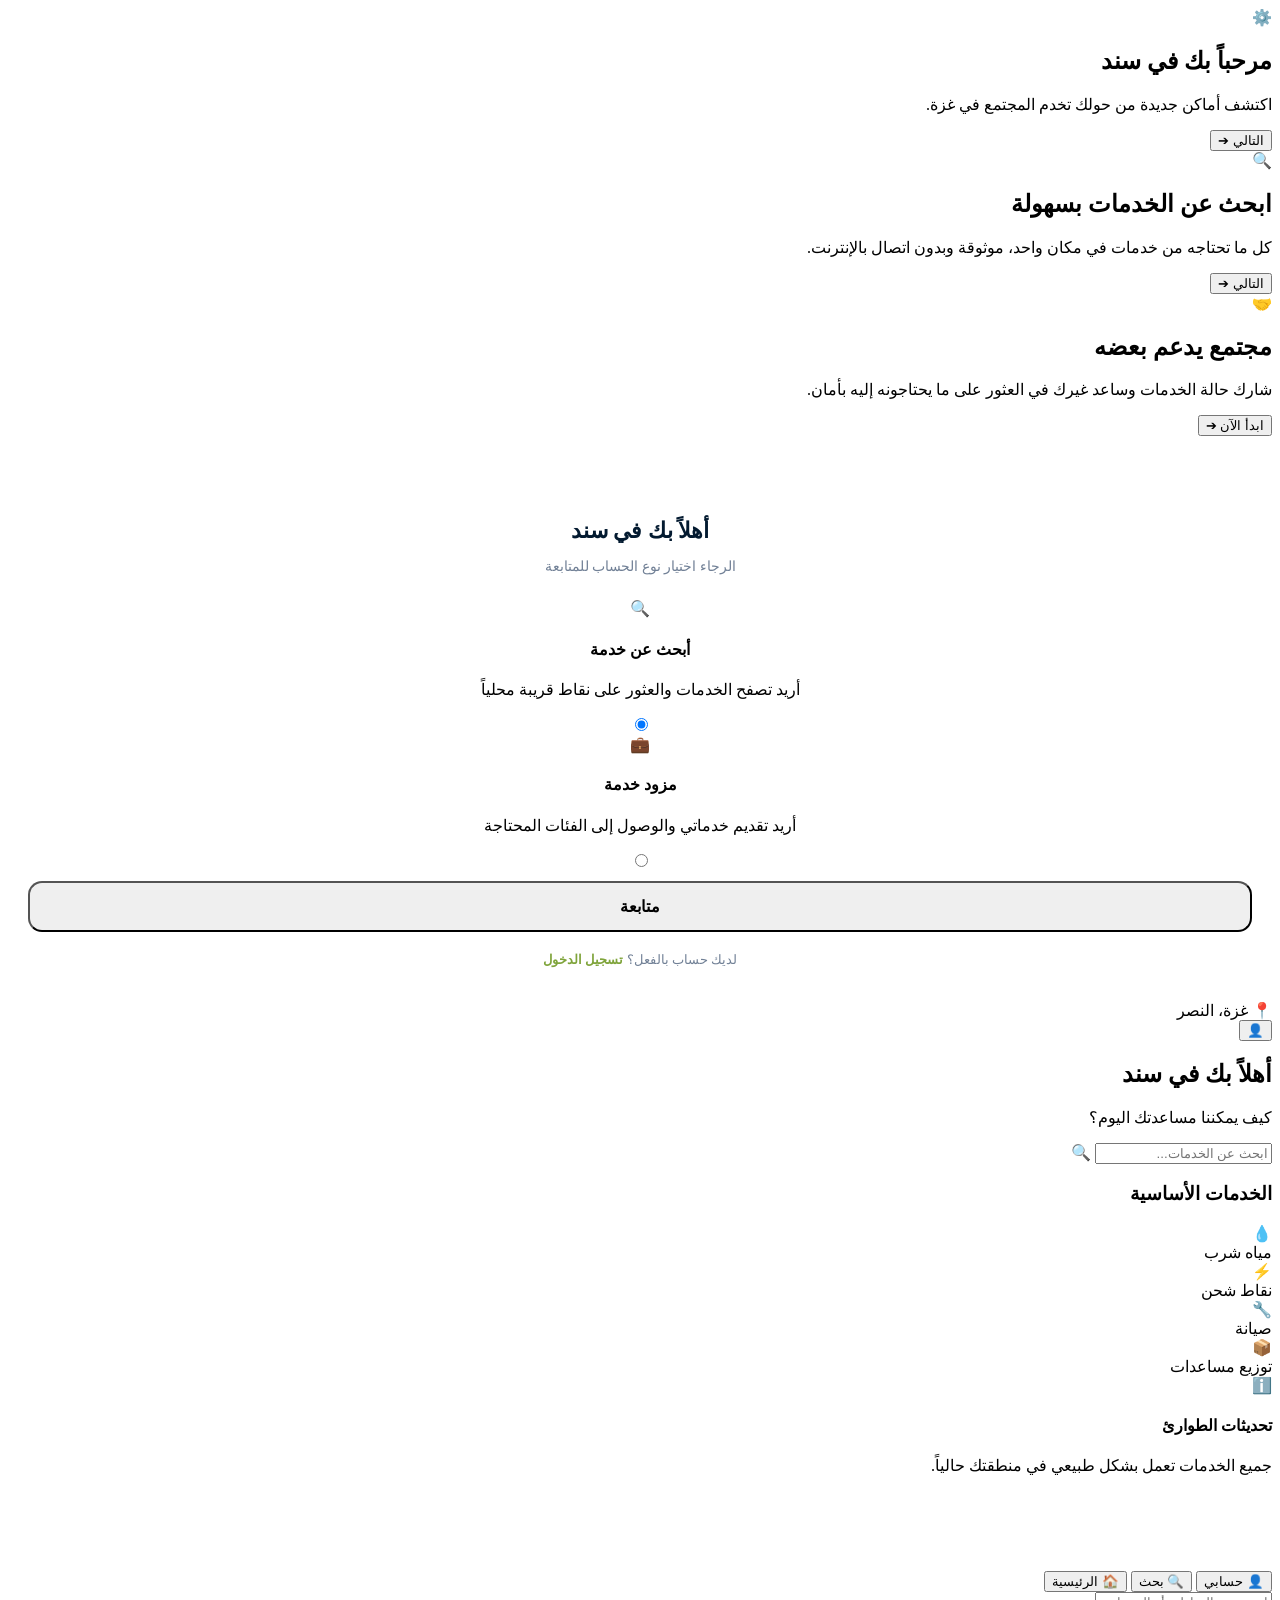
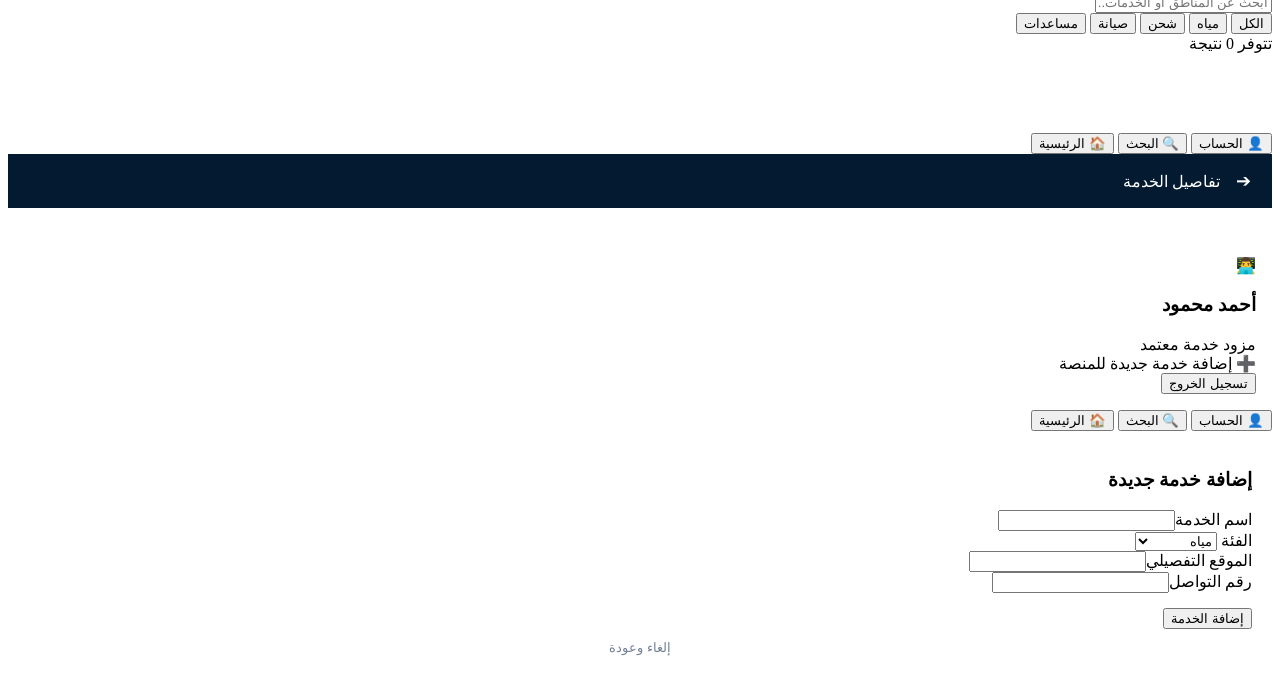
==== commit 8e818090: "Add files via upload" ====
--- a/index.html
+++ b/index.html
@@ -4,11 +4,11 @@
     <meta charset="UTF-8">
     <meta name="viewport" content="width=device-width, initial-scale=1.0">
     <title>تطبيق سند</title>
-    <link rel="stylesheet" href="style.css">
-    <link rel="stylesheet" href="manifest.json">
+    <link rel="stylesheet" href="css/style.css">
+    <link rel="manifest" href="manifest.json">
     
-    <script src="data.js"></script>
-    <script src="app.js"></script>
+    <script src="js/data.js"></script>
+    <script src="js/app.js"></script>
 </head>
 <body>
 
@@ -43,7 +43,7 @@
                 <button class="btn-sanad-dark" onclick="navigateTo('viewUserType')">ابدأ الآن ➔</button>
             </div>
         </div>
-
+     <div class="app-view" id="viewUserType" style="padding: 20px; text-align: center;"></div>
        <div style="padding: 20px; text-align: center;">
     <h3 style="color:#031A30; margin-bottom: 8px; font-size: 22px;">أهلاً بك في سند</h3>
     <p style="color:#718096; font-size: 14px; margin-bottom: 24px;">الرجاء اختيار نوع الحساب للمتابعة</p>
